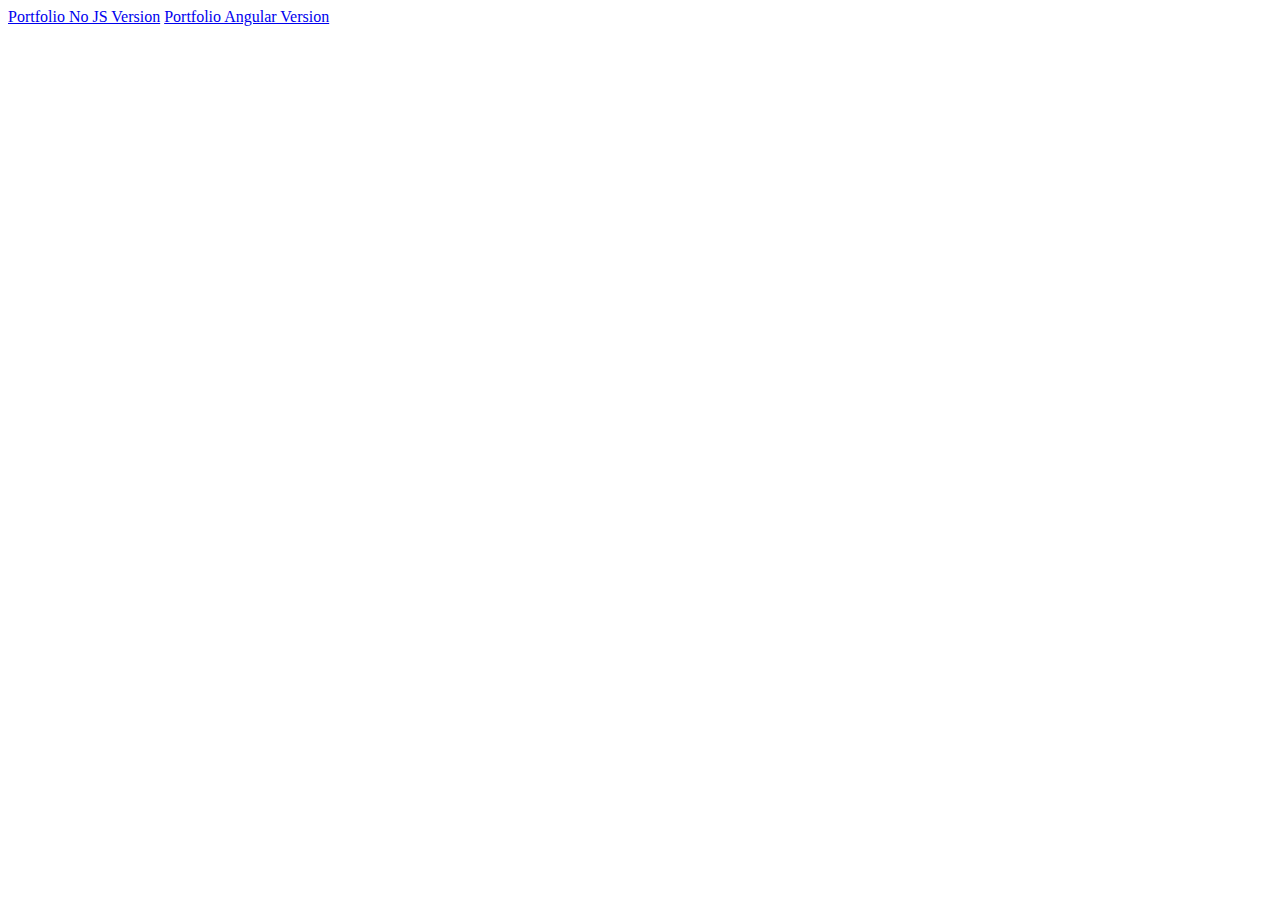
==== index.html @ 13e57ca8 "icons, home page" ====
<!DOCTYPE html>
<html lang="fr">
<head>
    <meta charset="UTF-8">
    <meta name="viewport" content="width=device-width, initial-scale=1.0">
    <title>Portfolio</title>
    <link rel="stylesheet" href="./assets/styles/index.css">
</head>
<body>
    <main>
        <a href="/fr">Portfolio No JS Version</a>
        <a href="/book">Portfolio Angular Version</a>
    </main>
</body>
</html>
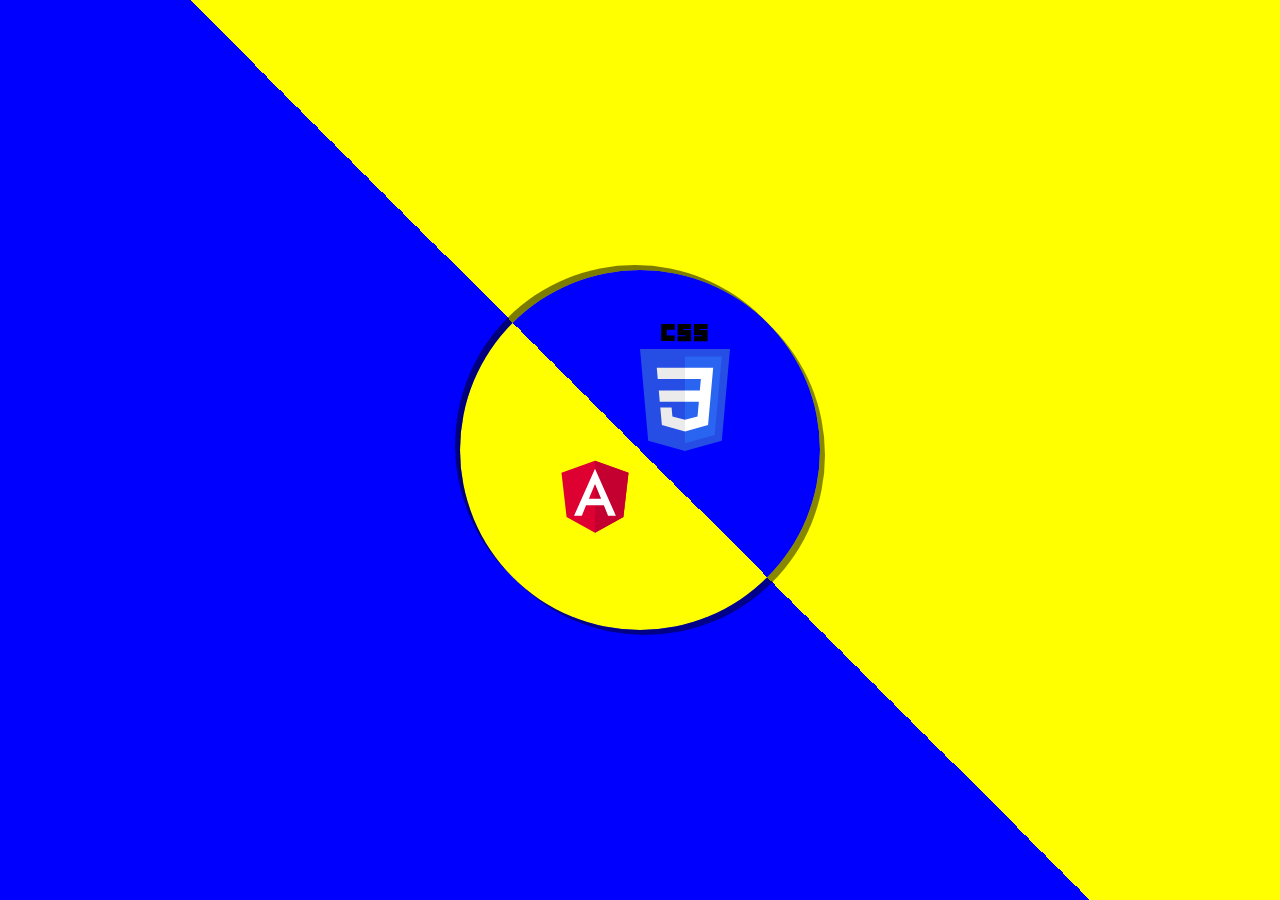
==== commit 20565583: "index page" ====
--- a/index.html
+++ b/index.html
@@ -6,10 +6,16 @@
     <title>Portfolio</title>
     <link rel="stylesheet" href="./assets/styles/index.css">
 </head>
-<body>
-    <main>
-        <a href="/fr">Portfolio No JS Version</a>
-        <a href="/book">Portfolio Angular Version</a>
+<body class="home-page">
+    <main class="container">
+        <div class="circle">
+            <div class="dice-container circle-container">
+                <a href="/fr"><img src="./assets/images/logo/CSS3_Logo.svg" alt="logo css"></a>
+            </div>
+            <div class="book-container circle-container">
+                <a href="/book"><img src="./assets/images/logo/Angular_Logo.svg" alt="logo angular"></a>
+            </div>
+        </div>
     </main>
 </body>
 </html>--- a/assets/styles/index.css
+++ b/assets/styles/index.css
@@ -0,0 +1,69 @@
+*[class], ::before, ::after
+{
+    margin: 0;
+    padding: 0;
+    box-sizing: border-box;
+}
+:root
+{
+    --first-bg-color: blue;
+    --second-bg-color: yellow;
+}
+body.home-page
+{
+    overflow: hidden;
+}
+main.container
+{
+    background-image: linear-gradient(45deg, var(--first-bg-color) 50%, var(--second-bg-color) 50%);
+    height: 100dvh;
+    width: 100dvw;
+    display: flex;
+    justify-content: center;
+    align-items: center;
+    & div.circle
+    {
+        border-radius: 50%;
+        backdrop-filter: invert(100%);
+        aspect-ratio: 1/1;
+        width: 40vmin;
+        /* TODO impression de hauteur */
+        box-shadow: 5px 5px rgba(0, 0, 0, 0.466), -5px -5px rgba(0, 0, 0, 0.514);
+        & div.circle-container
+        {
+            border-radius: 50%;
+            width: 100%;
+            aspect-ratio: 1/1;
+            position: absolute;
+            &.dice-container
+            {
+                clip-path:polygon(0 0, 100% 0, 100% 100%);
+                & img
+                {
+                    top: 15%;
+                    right: 25%;
+                }
+            }
+            &.book-container
+            {
+                clip-path:polygon(0 0, 0 100%, 100% 100%);
+                & img
+                {
+                    bottom: 25%;
+                    left: 25%;
+                }
+            }
+            & a
+            {
+                display: block;
+                width: 100%;
+                height: 100%;
+                & img
+                {
+                    width: 25%;
+                    position: absolute;
+                }
+            }
+        }
+    }
+}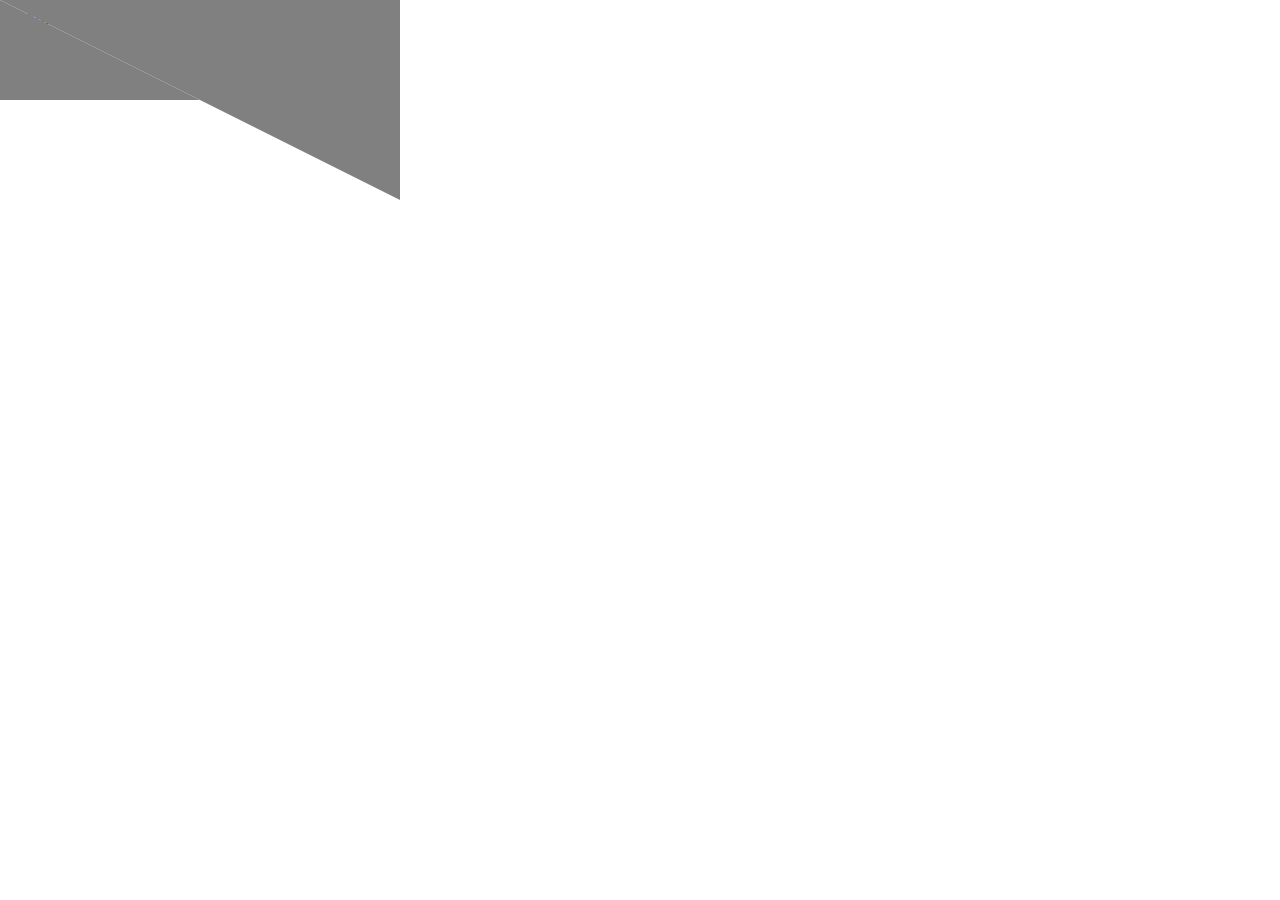
==== commit 98652eaa: "correction bug scrolling" ====
--- a/index.html
+++ b/index.html
@@ -6,16 +6,12 @@
     <title>Portfolio</title>
     <link rel="stylesheet" href="./assets/styles/index.css">
 </head>
-<body class="home-page">
-    <main class="container">
-        <div class="circle">
-            <div class="dice-container circle-container">
-                <a href="/fr"><img src="./assets/images/logo/CSS3_Logo.svg" alt="logo css"></a>
-            </div>
-            <div class="book-container circle-container">
-                <a href="/book"><img src="./assets/images/logo/Angular_Logo.svg" alt="logo angular"></a>
-            </div>
-        </div>
+<body>
+    <main>
+        <a href="/fr">Portfolio No JS Version</a>
+        <a href="/book">Portfolio Angular Version</a>
     </main>
+    <div class="test test1"></div>
+    <div class="test test2"></div>
 </body>
 </html>--- a/assets/styles/index.css
+++ b/assets/styles/index.css
@@ -1,69 +1,19 @@
-*[class], ::before, ::after
+.test
 {
-    margin: 0;
-    padding: 0;
-    box-sizing: border-box;
-}
-:root
-{
-    --first-bg-color: blue;
-    --second-bg-color: yellow;
-}
-body.home-page
-{
-    overflow: hidden;
-}
-main.container
-{
-    background-image: linear-gradient(45deg, var(--first-bg-color) 50%, var(--second-bg-color) 50%);
-    height: 100dvh;
-    width: 100dvw;
-    display: flex;
-    justify-content: center;
-    align-items: center;
-    & div.circle
+    position: absolute;
+    top: 0;
+    left: 0;
+    width: 200px;
+    height: 100px;
+    background-color: grey;
+    &.test1
     {
-        border-radius: 50%;
-        backdrop-filter: invert(100%);
-        aspect-ratio: 1/1;
-        width: 40vmin;
-        /* TODO impression de hauteur */
-        box-shadow: 5px 5px rgba(0, 0, 0, 0.466), -5px -5px rgba(0, 0, 0, 0.514);
-        & div.circle-container
-        {
-            border-radius: 50%;
-            width: 100%;
-            aspect-ratio: 1/1;
-            position: absolute;
-            &.dice-container
-            {
-                clip-path:polygon(0 0, 100% 0, 100% 100%);
-                & img
-                {
-                    top: 15%;
-                    right: 25%;
-                }
-            }
-            &.book-container
-            {
-                clip-path:polygon(0 0, 0 100%, 100% 100%);
-                & img
-                {
-                    bottom: 25%;
-                    left: 25%;
-                }
-            }
-            & a
-            {
-                display: block;
-                width: 100%;
-                height: 100%;
-                & img
-                {
-                    width: 25%;
-                    position: absolute;
-                }
-            }
-        }
+        clip-path: path("M 0 0 L 200 100 V 0 Z");
+        scale: 3;
+        /* Ou alors des svg ? */
+    }
+    &.test2
+    {
+        clip-path: path("M 0 0 L 200 100 H 0 Z");
     }
 }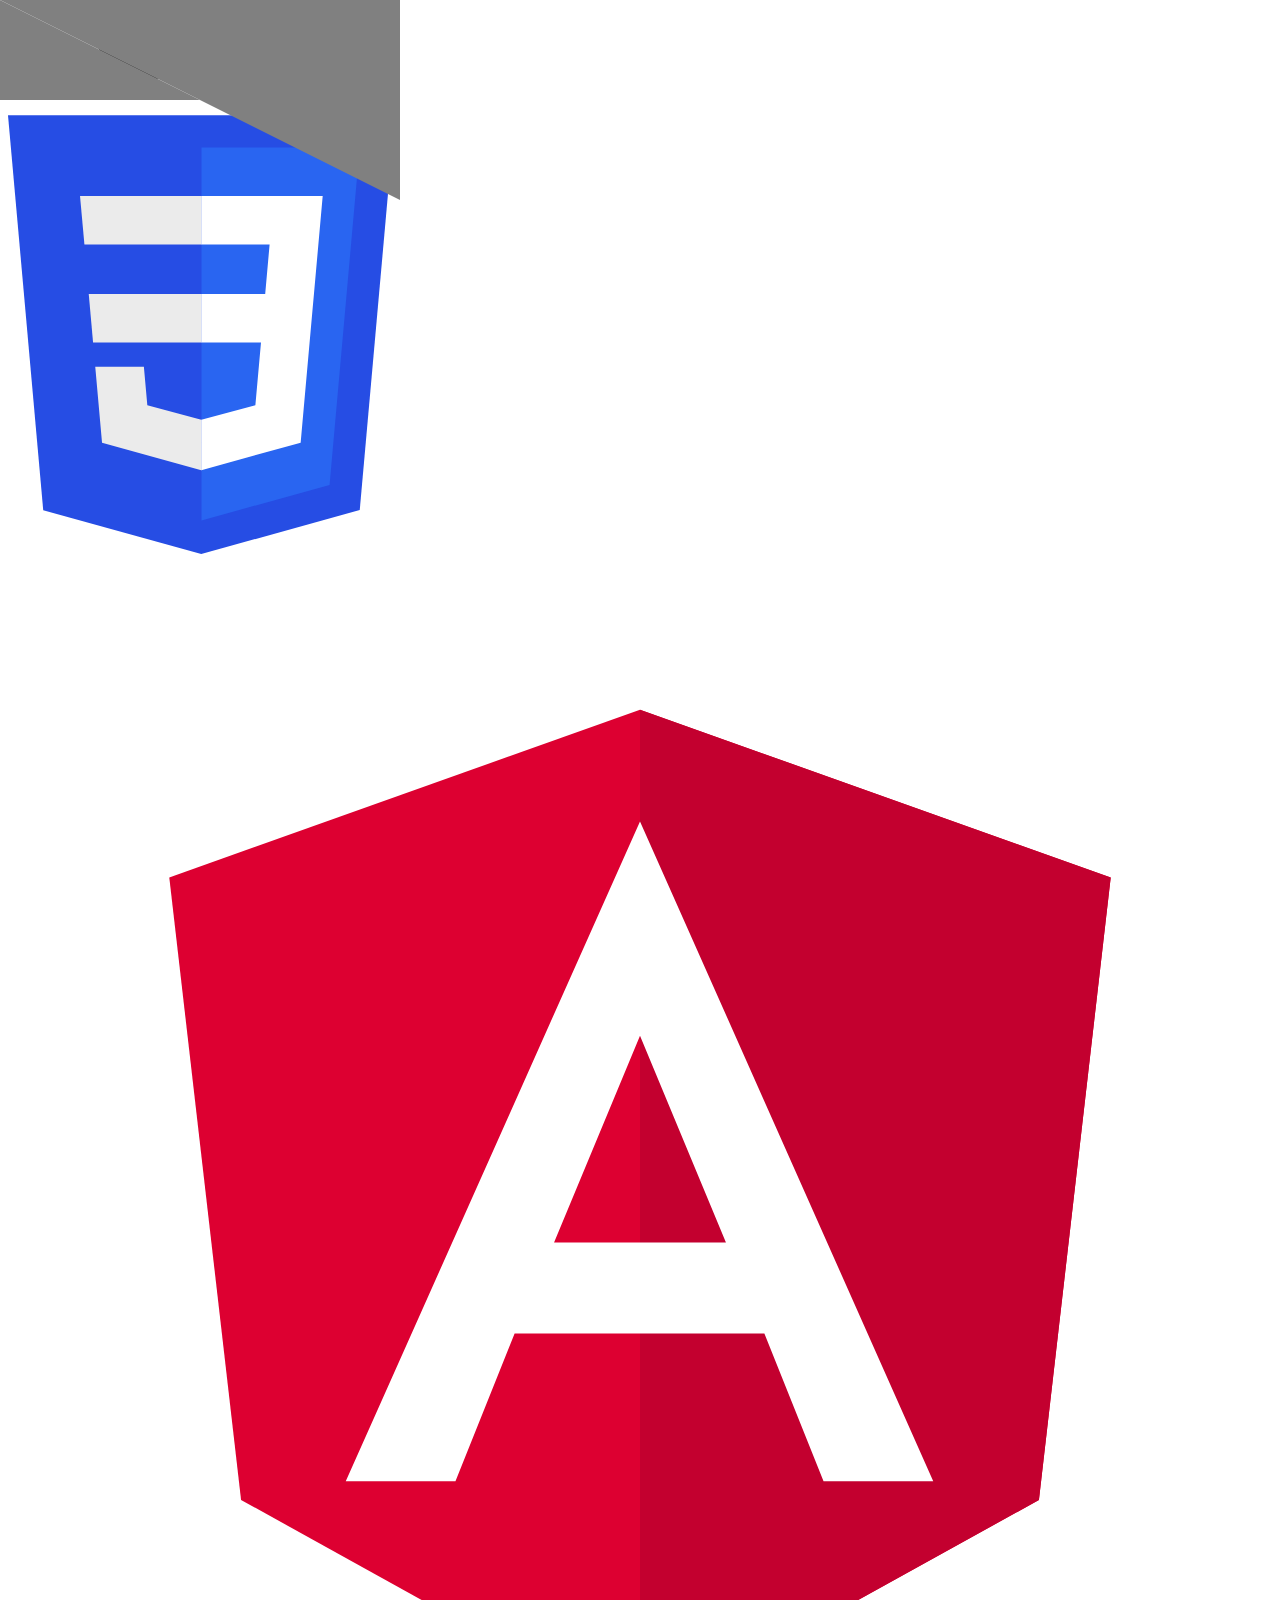
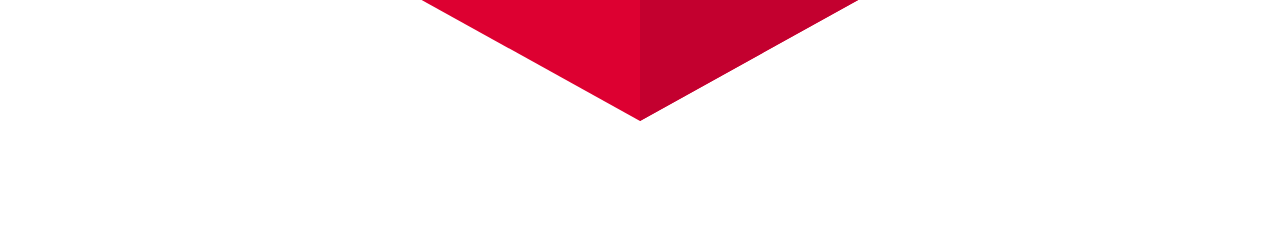
==== commit d993dda8: "merge" ====
--- a/index.html
+++ b/index.html
@@ -6,10 +6,16 @@
     <title>Portfolio</title>
     <link rel="stylesheet" href="./assets/styles/index.css">
 </head>
-<body>
-    <main>
-        <a href="/fr">Portfolio No JS Version</a>
-        <a href="/book">Portfolio Angular Version</a>
+<body class="home-page">
+    <main class="container">
+        <div class="circle">
+            <div class="dice-container circle-container">
+                <a href="/fr"><img src="./assets/images/logo/CSS3_Logo.svg" alt="logo css"></a>
+            </div>
+            <div class="book-container circle-container">
+                <a href="/book"><img src="./assets/images/logo/Angular_Logo.svg" alt="logo angular"></a>
+            </div>
+        </div>
     </main>
     <div class="test test1"></div>
     <div class="test test2"></div>
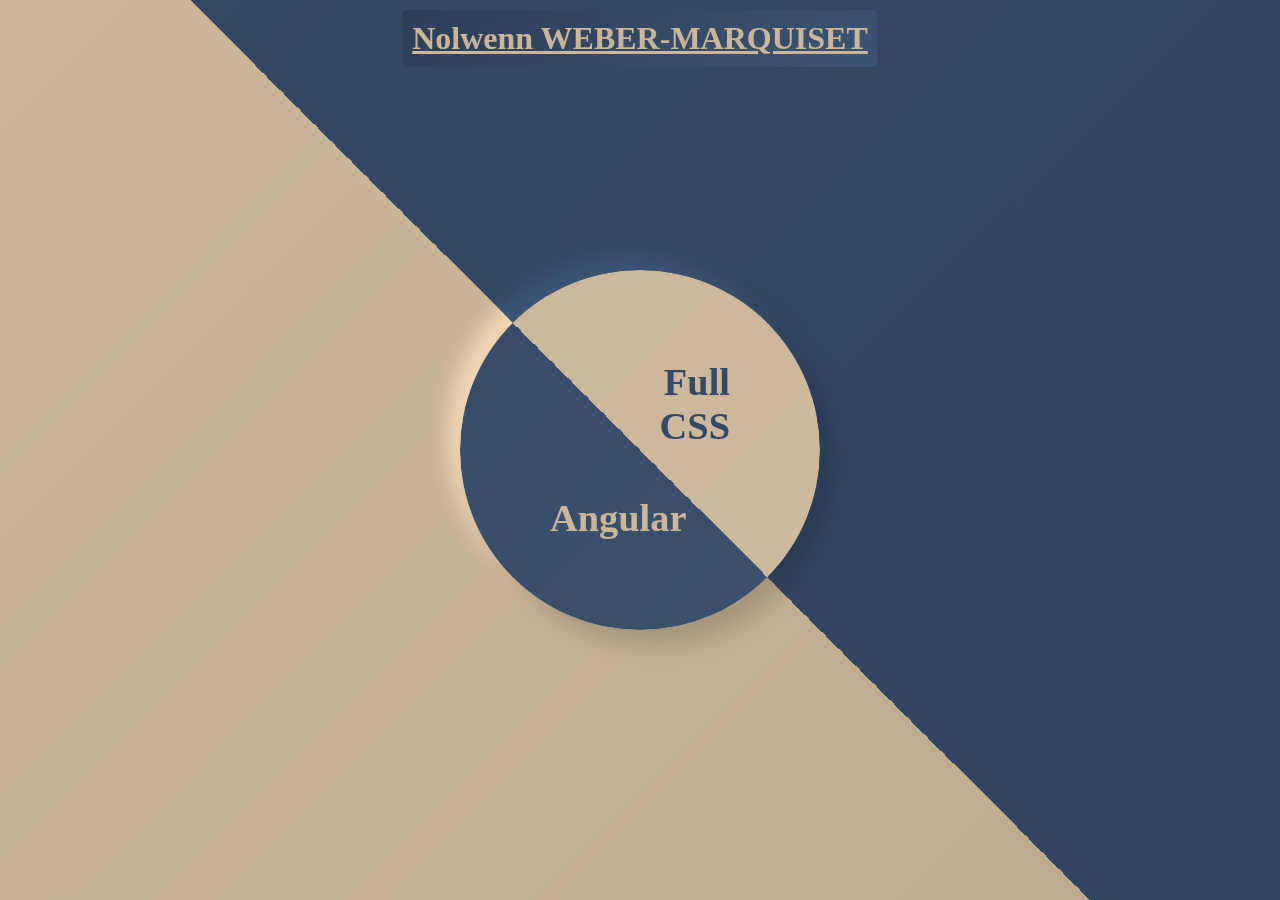
==== commit aceb72d4: "gradients and color change, shadow dice" ====
--- a/index.html
+++ b/index.html
@@ -7,17 +7,22 @@
     <link rel="stylesheet" href="./assets/styles/index.css">
 </head>
 <body class="home-page">
+    <h1 class="title">Nolwenn WEBER-MARQUISET</h1>
     <main class="container">
         <div class="circle">
             <div class="dice-container circle-container">
-                <a href="/fr"><img src="./assets/images/logo/CSS3_Logo.svg" alt="logo css"></a>
+                <a href="/fr">
+                    <!-- <img src="./assets/images/logo/CSS3_Logo.svg" alt="logo css" class="portfolio"> -->
+                     <span class="portfolio">Full CSS</span>
+                </a>
             </div>
             <div class="book-container circle-container">
-                <a href="/book"><img src="./assets/images/logo/Angular_Logo.svg" alt="logo angular"></a>
+                <a href="/book">
+                    <!-- <img src="./assets/images/logo/Angular_Logo.svg" alt="logo angular" class="portfolio"> -->
+                     <span class="portfolio">Angular</span>
+                </a>
             </div>
         </div>
     </main>
-    <div class="test test1"></div>
-    <div class="test test2"></div>
 </body>
 </html>--- a/assets/styles/index.css
+++ b/assets/styles/index.css
@@ -1,19 +1,110 @@
-.test
+*[class], ::before, ::after
 {
-    position: absolute;
-    top: 0;
-    left: 0;
-    width: 200px;
-    height: 100px;
-    background-color: grey;
-    &.test1
+    margin: 0;
+    padding: 0;
+    box-sizing: border-box;
+}
+:root
+{
+    --first-bg-color: #cbb699;
+    --second-bg-color: #344966;
+}
+body.home-page
+{
+    overflow: hidden;
+    background-image: linear-gradient(45deg, var(--first-bg-color) 50%, var(--second-bg-color) 50%);
+}
+.title
+{
+    position: fixed;
+    top: 10px;
+    left: 50%;
+    translate: -50% 0;
+    text-align: center;
+    color: var(--first-bg-color);
+    text-decoration: underline;
+    padding: 10px;
+    border-radius: 5px;
+    background: linear-gradient(145deg, #2c3e57, #3c5475);
+}
+main.container
+{
+    background-image: linear-gradient(135deg, #00000000, #00000010);
+    height: 100dvh;
+    width: 100dvw;
+    display: flex;
+    justify-content: center;
+    align-items: center;
+    & div.circle
     {
-        clip-path: path("M 0 0 L 200 100 V 0 Z");
-        scale: 3;
-        /* Ou alors des svg ? */
-    }
-    &.test2
-    {
-        clip-path: path("M 0 0 L 200 100 H 0 Z");
+        border-radius: 50%;
+        backdrop-filter: invert(100%);
+        aspect-ratio: 1/1;
+        width: 40vmin;
+        & div.circle-container
+        {
+            border-radius: 50%;
+            width: 100%;
+            aspect-ratio: 1/1;
+            position: absolute;
+            box-shadow: 10px 10px 20px rgba(0, 0, 0), -10px -10px 20px rgba(255, 255, 255);
+            &.dice-container
+            {
+                clip-path:polygon(-20% -20%, 120% -20%, 120% 120%);
+                box-shadow:  14px 14px 20px #2b3c54, -14px -14px 20px #3d5678;
+                & img
+                {
+                    top: 15%;
+                    right: 25%;
+                }
+                &:active
+                {
+                    box-shadow: inset 14px 14px 20px #a6957d, inset -14px -14px 20px #f0d7b5;
+                }
+            }
+            &.book-container
+            {
+                clip-path:polygon(-20% -20%, -20% 120%, 120% 120%);
+                box-shadow:  14px 14px 20px #a6957d, -14px -14px 20px #f0d7b5;
+                & img
+                {
+                    bottom: 25%;
+                    left: 25%;
+                }
+                &:active
+                {
+                    box-shadow: inset 14px 14px 20px #2b3c54, inset -14px -14px 20px #3d5678;
+                }
+            }
+            & a
+            {
+                display: block;
+                width: 100%;
+                height: 100%;
+                & .portfolio
+                {
+                    /* width: 25%; */
+                    position: absolute; 
+                    font-size: clamp(1em, 3vw, 3em);
+                    font-weight: bold;
+                    display: inline-block;
+                    width: 35%;
+                    .dice-container &
+                    {
+                        color: var(--second-bg-color);
+                        top: 25%;
+                        right: 25%;
+                        text-align: right;
+                    }
+                    .book-container &
+                    {
+                        color: var(--first-bg-color);
+                        bottom: 25%;
+                        left: 25%;
+                    }
+                    
+                }
+            }
+        }
     }
 }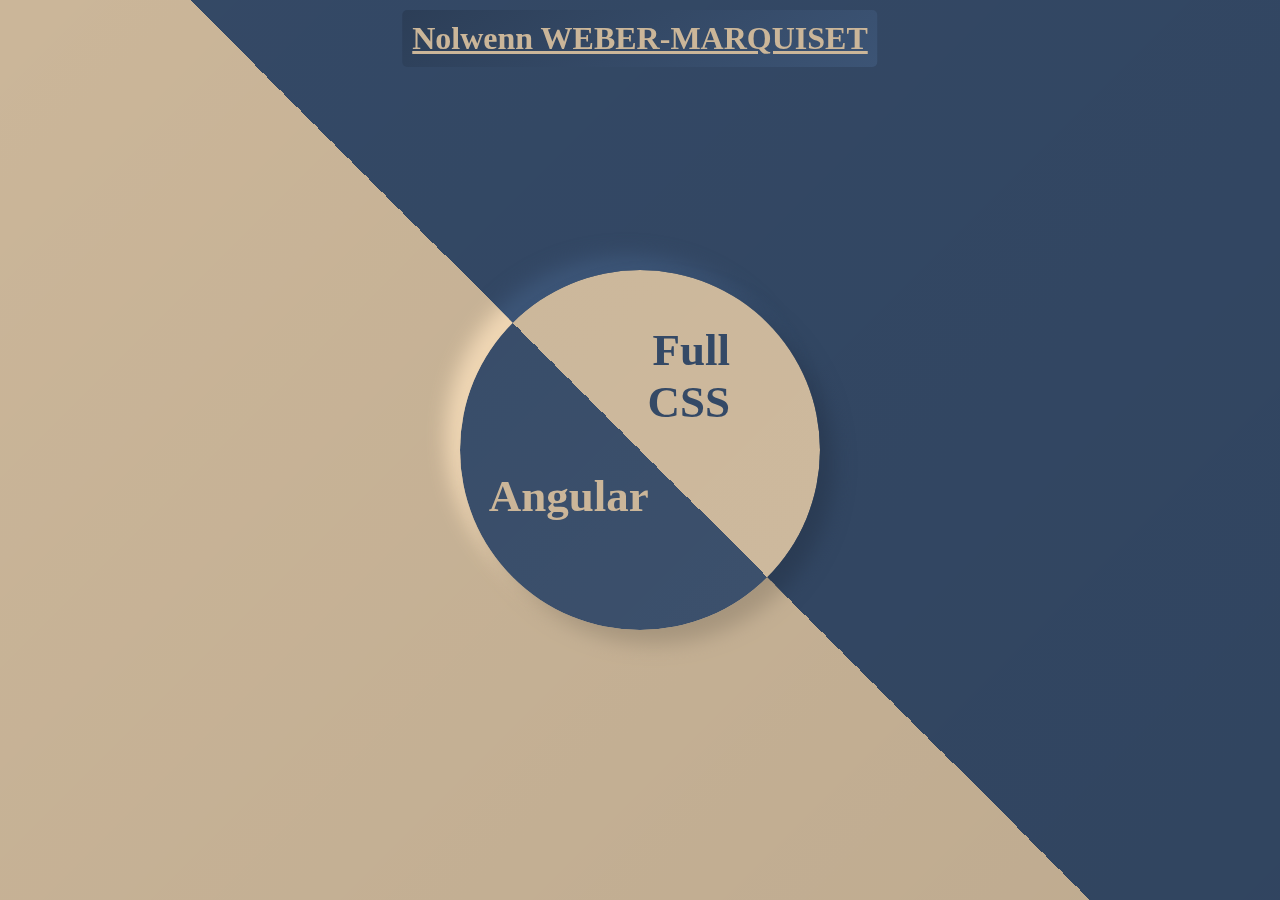
==== commit 0af41e16: "ajout seo" ====
--- a/index.html
+++ b/index.html
@@ -1,8 +1,21 @@
 <!DOCTYPE html>
-<html lang="fr">
+<html lang="en">
 <head>
     <meta charset="UTF-8">
     <meta name="viewport" content="width=device-width, initial-scale=1.0">
+    <meta name="author" content="Nolwenn Weber-Marquiset">
+    <meta name="copyright" content="2024, Nolwenn Weber-Marquiset">
+    <meta name="description" content="Portfolio displaying skills and history of Nolwenn Weber-Marquiset">
+    <meta name="keywords" content="Nolwenn, html, css, javascript, portfolio">
+    <meta name="robots" content="index, follow">
+    <!-- Open Graph for sns sharing -->
+    <meta property="og:title" content="Nolwenn Weber-Marquiset Portfolio">
+    <meta property="og:type" content="website">
+    <meta property="og:image" content="https://www.marquiset.fr/assets/images/projects/portfolio.png">
+    <meta property="og:url" content="https://www.marquiset.fr">
+    <meta property="og:description" content="Portfolio displaying skills and history of Nolwenn Weber-Marquiset">
+    <meta property="og:site_name" content="Nolwenn Weber-Marquiset Portfolio">
+    <meta property="og:locale" content="en_GB">
     <title>Portfolio</title>
     <link rel="stylesheet" href="./assets/styles/index.css">
 </head>
@@ -12,13 +25,11 @@
         <div class="circle">
             <div class="dice-container circle-container">
                 <a href="/fr">
-                    <!-- <img src="./assets/images/logo/CSS3_Logo.svg" alt="logo css" class="portfolio"> -->
                      <span class="portfolio">Full CSS</span>
                 </a>
             </div>
             <div class="book-container circle-container">
                 <a href="/book">
-                    <!-- <img src="./assets/images/logo/Angular_Logo.svg" alt="logo angular" class="portfolio"> -->
                      <span class="portfolio">Angular</span>
                 </a>
             </div>
--- a/assets/styles/index.css
+++ b/assets/styles/index.css
@@ -52,11 +52,11 @@
             {
                 clip-path:polygon(-20% -20%, 120% -20%, 120% 120%);
                 box-shadow:  14px 14px 20px #2b3c54, -14px -14px 20px #3d5678;
-                & img
+                /* & img
                 {
                     top: 15%;
                     right: 25%;
-                }
+                } */
                 &:active
                 {
                     box-shadow: inset 14px 14px 20px #a6957d, inset -14px -14px 20px #f0d7b5;
@@ -66,11 +66,11 @@
             {
                 clip-path:polygon(-20% -20%, -20% 120%, 120% 120%);
                 box-shadow:  14px 14px 20px #a6957d, -14px -14px 20px #f0d7b5;
-                & img
+                /* & img
                 {
                     bottom: 25%;
                     left: 25%;
-                }
+                } */
                 &:active
                 {
                     box-shadow: inset 14px 14px 20px #2b3c54, inset -14px -14px 20px #3d5678;
@@ -85,22 +85,22 @@
                 {
                     /* width: 25%; */
                     position: absolute; 
-                    font-size: clamp(1em, 3vw, 3em);
+                    font-size: clamp(1em, 5vmin, 3em);
                     font-weight: bold;
                     display: inline-block;
                     width: 35%;
                     .dice-container &
                     {
                         color: var(--second-bg-color);
-                        top: 25%;
+                        top: 15%;
                         right: 25%;
                         text-align: right;
                     }
                     .book-container &
                     {
                         color: var(--first-bg-color);
-                        bottom: 25%;
-                        left: 25%;
+                        bottom: 30%;
+                        left: 8%;
                     }
                     
                 }
